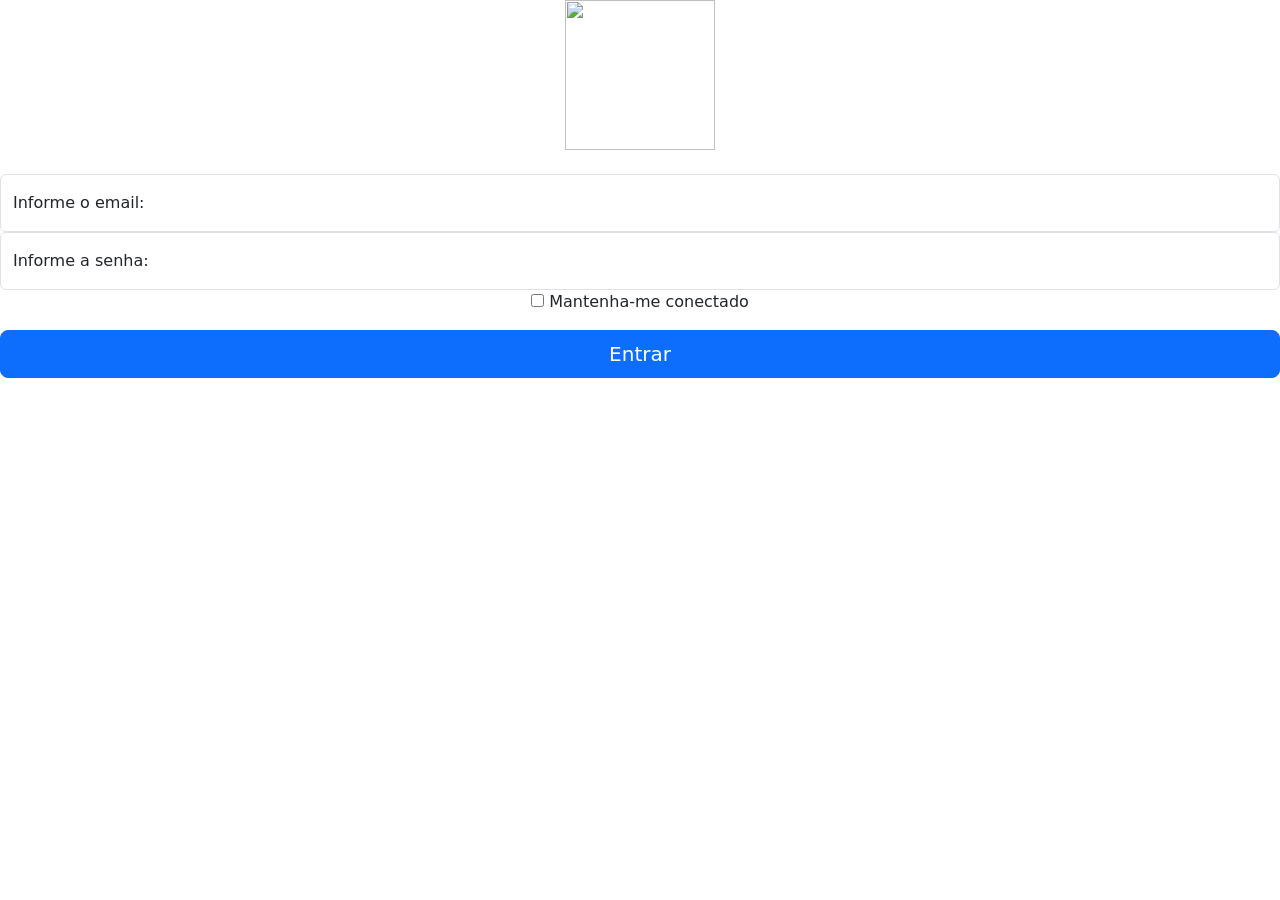
==== index.html @ 99e1d69c "Adiciona arquivo de corpo da página - Tela de Login, campos de e-mail e senha" ====
<!doctype html>
<html lang="pt-br">
  <head>
    <meta charset="utf-8">
    <meta name="viewport" content="width=device-width, initial-scale=1"> <!-- RESPONSIVIDADE -->
    <meta name="description" content="">
    <meta name="author" content="Mark Otto, Jacob Thornton, and Bootstrap contributors">
    <meta name="generator" content="Hugo 0.84.0">
    <title>Projeto Tela de Login</title>

    <link rel="canonical" href="https://getbootstrap.com/docs/5.0/examples/sign-in/">

    <!-- Bootstrap core CSS -->
    <link href="https://cdn.jsdelivr.net/npm/bootstrap@5.0.2/dist/css/bootstrap.min.css" rel="stylesheet" integrity="sha384-EVSTQN3/azprG1Anm3QDgpJLIm9Nao0Yz1ztcQTwFspd3yD65VohhpuuCOmLASjC" crossorigin="anonymous">

    <link href="signin.css" rel="stylesheet" /> <!-- LINK DO HTML AO CSS -->

    <style>
      .bd-placeholder-img {
        font-size: 1.125rem; 
        text-anchor: middle;
        -webkit-user-select: none;
        -moz-user-select: none;
        user-select: none;
      }

      @media (min-width: 768px) {
        .bd-placeholder-img-lg {
          font-size: 3.5rem;
        }
      }
    </style>

    <!-- Custom styles for this template -->
    
  </head>
  <body class="text-center">
    <main class="form-signin"> 
      <form> <!-- DEFINE UM FORMULÁRIO -->
        <img class="mb-4" src="icone.png" alt="" width="150" height="150">

        <div class="form-floating"> <!-- EFEITO - TEXTO "FLUTUA"-->
          <input type="email" class="form-control" id="loginEmail" placeholder="name@example.com">
          <label for="floatingInput">Informe o email:</label>
        </div>  <!-- INPUT (CAIXA DE TEXTO), type="email" == VALIDA @ NO EMAIL-->

        <div class="form-floating">
          <input type="password" class="form-control" id="loginSenha" placeholder="Password">
          <label for="floatingPassword">Informe a senha:</label>
        </div>

        <div class="checkbox mb-3">
          <label>
            <input type="checkbox" value="remember-me"> Mantenha-me conectado
          </label>
        </div> <!-- button - BOTÃO DE AÇÃO, CLASSES w-100 (LARGURA) btn-primary (AZUL)-->

        <button class="w-100 btn btn-lg btn-primary" type="button" onclick="acessar()">Entrar</button>
      </form>

    </main>
    <script src="main.js"></script>
  </body>
</html>
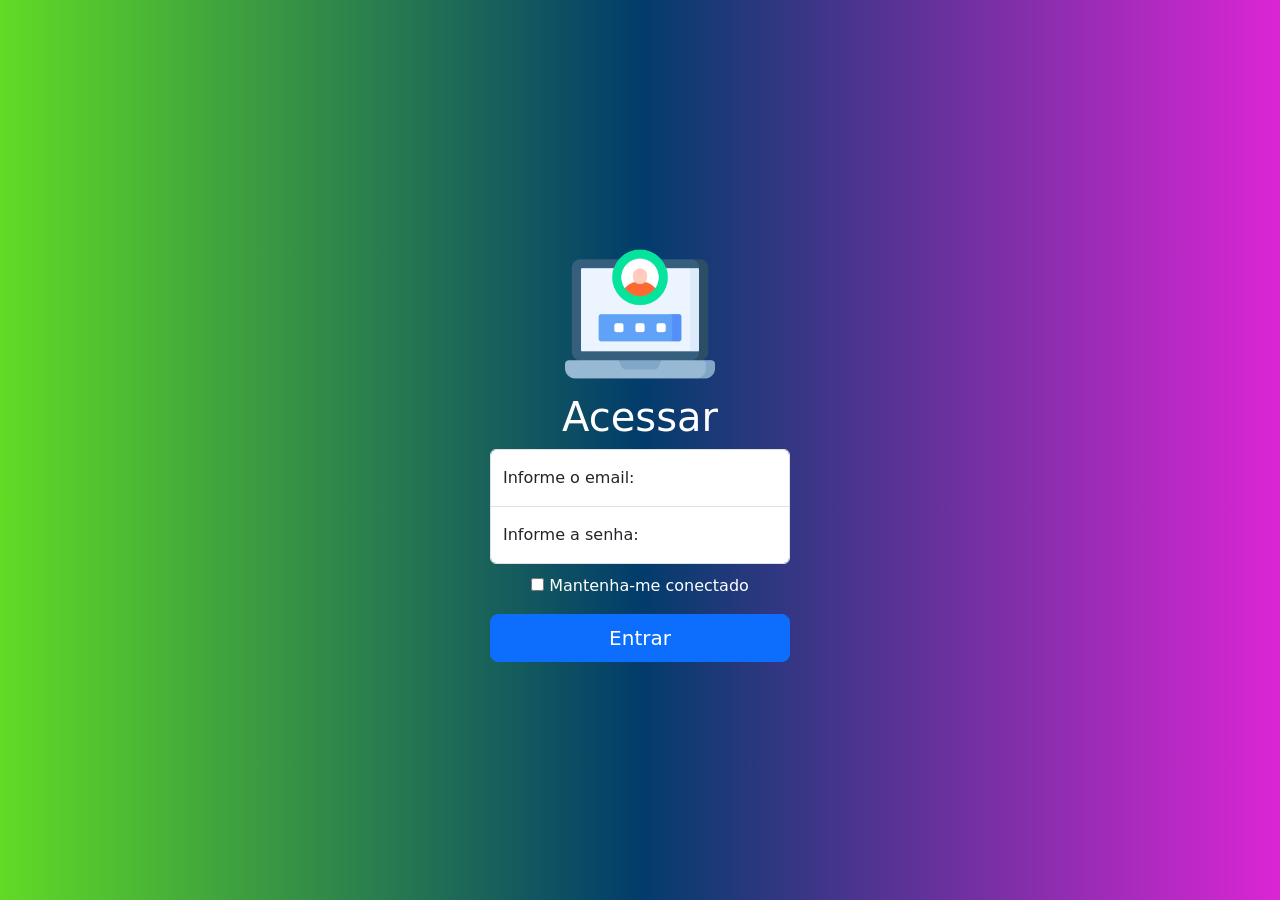
==== commit 7a002118: "Adiciona estilização personalizada e ajustes visuais sobre o Bootstrap" ====
--- a/index.html
+++ b/index.html
@@ -1,19 +1,19 @@
 <!doctype html>
-<html lang="pt-br">
+<html lang="pt-br" class="html-index">
   <head>
     <meta charset="utf-8">
     <meta name="viewport" content="width=device-width, initial-scale=1"> <!-- RESPONSIVIDADE -->
     <meta name="description" content="">
     <meta name="author" content="Mark Otto, Jacob Thornton, and Bootstrap contributors">
     <meta name="generator" content="Hugo 0.84.0">
-    <title>Projeto Tela de Login</title>
+    <title>Acessar</title>
 
     <link rel="canonical" href="https://getbootstrap.com/docs/5.0/examples/sign-in/">
 
     <!-- Bootstrap core CSS -->
     <link href="https://cdn.jsdelivr.net/npm/bootstrap@5.0.2/dist/css/bootstrap.min.css" rel="stylesheet" integrity="sha384-EVSTQN3/azprG1Anm3QDgpJLIm9Nao0Yz1ztcQTwFspd3yD65VohhpuuCOmLASjC" crossorigin="anonymous">
 
-    <link href="signin.css" rel="stylesheet" /> <!-- LINK DO HTML AO CSS -->
+    <link href="style.css" rel="stylesheet" /> <!-- LINK DO HTML AO CSS -->
 
     <style>
       .bd-placeholder-img {
@@ -34,11 +34,12 @@
     <!-- Custom styles for this template -->
     
   </head>
-  <body class="text-center">
+  <body class="text-center body-index">
     <main class="form-signin"> 
       <form> <!-- DEFINE UM FORMULÁRIO -->
-        <img class="mb-4" src="icone.png" alt="" width="150" height="150">
+        <img class="mb-1" src="icone.png" alt="" width="150" height="150">
 
+        <h1 id="titulo">Acessar</h1>
         <div class="form-floating"> <!-- EFEITO - TEXTO "FLUTUA"-->
           <input type="email" class="form-control" id="loginEmail" placeholder="name@example.com">
           <label for="floatingInput">Informe o email:</label>
--- a/style.css
+++ b/style.css
@@ -0,0 +1,90 @@
+.html-index,
+.body-index {
+  height: 100%;
+}
+
+.body-index {
+  height: 100%;
+  display: flex;
+  align-items: center;
+  padding-top: 40px;
+  padding-bottom: 40px;
+  background-image: linear-gradient(to left, #DB25D5, #023C6B, #61DB25);
+}
+
+.form-signin {
+  width: 100%;
+  max-width: 330px;
+  padding: 15px;
+  margin: auto;
+}
+
+.form-signin .checkbox {
+  font-weight: 400;
+}
+
+.form-signin .form-floating:focus-within {
+  z-index: 2;
+}
+
+.form-signin input[type="email"] {
+  margin-bottom: -1px;
+  border-bottom-right-radius: 0;
+  border-bottom-left-radius: 0;
+}
+
+.form-signin input[type="password"] {
+  margin-bottom: 10px;
+  border-top-left-radius: 0;
+  border-top-right-radius: 0;
+}
+
+.btn-fly {
+  right: 10px;
+  bottom: 10px;
+  position: absolute;
+}
+
+.checkbox
+{
+  color: #fff;
+}
+
+#titulo
+{
+  color: #fff;
+}
+
+.body-cadastro
+{
+    background-image: linear-gradient(to left, #DB25D5, #023C6B, #61DB25);
+    margin: 2rem auto;
+    min-height: 100vh; /* garante que o fundo cubra a tela toda */
+}
+
+.nome,
+#tabela,
+th,
+tr
+{
+    color: #fff;
+}
+
+@media (min-width: 768px)
+{
+    .body-cadastro
+    {
+        width: 50%;
+    }
+
+    .novo_cont
+    {
+        display: grid;
+        gap: 1rem;
+    }
+
+    .novo_cont button
+    {
+        width: fit-content; /* botão só ocupa o espaço do texto */
+    }
+}
